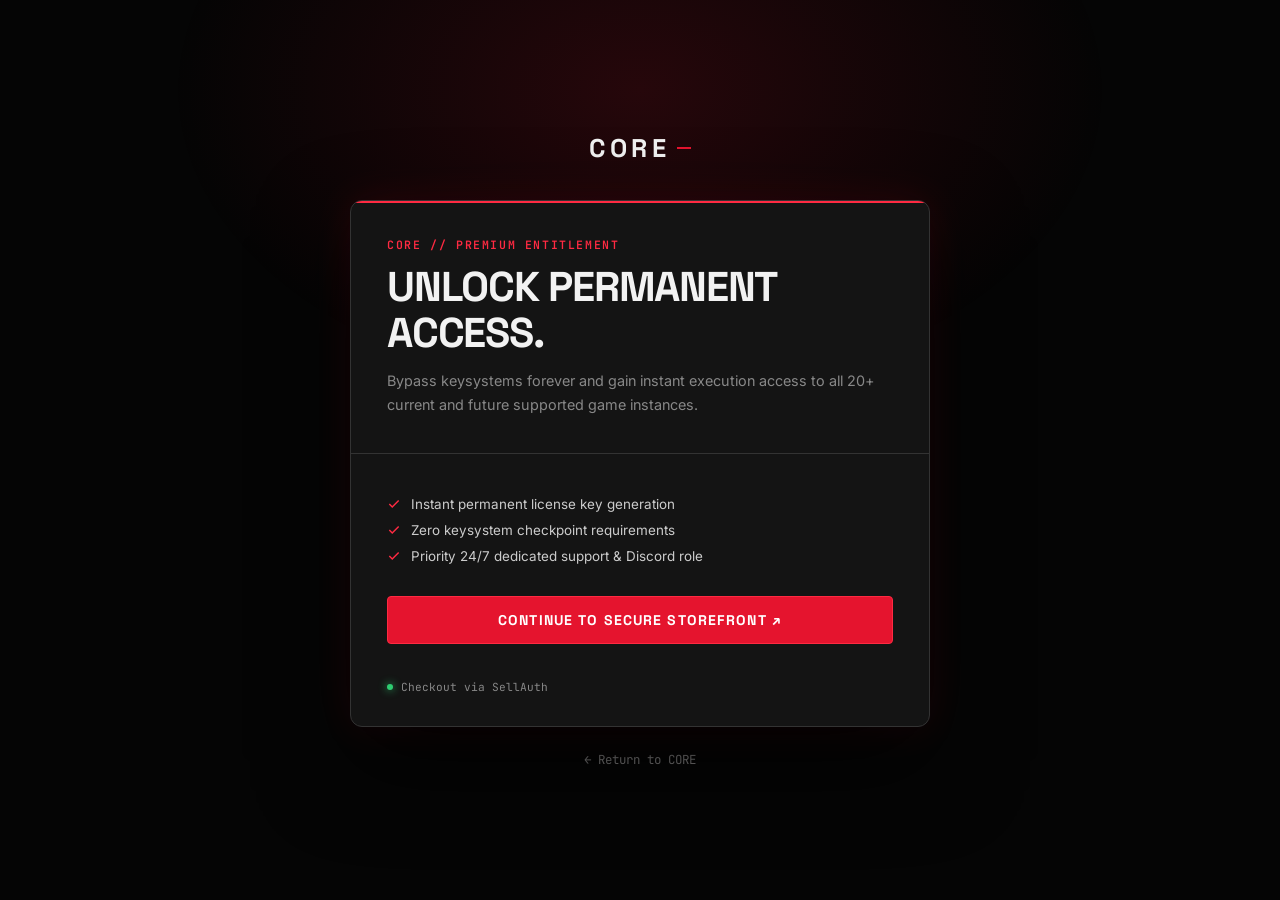
==== Website/usd.html @ 0469bc64 "Add files via upload" ====
<!doctype html>
<html lang="en">
<head>
  <meta charset="utf-8">
  <meta name="viewport" content="width=device-width, initial-scale=1">
  <meta name="theme-color" content="#050505">
  <title>CORE // Premium Checkout</title>
  <link rel="preconnect" href="https://fonts.googleapis.com">
  <link rel="preconnect" href="https://fonts.gstatic.com" crossorigin>
  <link href="https://fonts.googleapis.com/css2?family=Inter:wght@400;500;600;700&family=JetBrains+Mono:wght@400;500;600&family=Space+Grotesk:wght@600;700;800&display=swap" rel="stylesheet">
  <style>
    :root {
      --void: #050505;
      --graphite: #141414;
      --steel: #333333;
      --steel-subtle: #222222;
      --core-crimson: #E5142E;
      --core-crimson-bright: #FF2A42;
      --pulse: #FF3B53;
      --text: #F2F2F2;
      --muted: #888888;
      --font-display: 'Space Grotesk', sans-serif;
      --font-body: 'Inter', sans-serif;
      --font-mono: 'JetBrains Mono', monospace;
    }
    * { box-sizing: border-box; margin: 0; padding: 0; }
    body {
      min-height: 100vh;
      padding: 32px;
      background: var(--void);
      color: var(--text);
      font-family: var(--font-body);
      display: grid;
      place-items: center;
      -webkit-font-smoothing: antialiased;
      position: relative;
    }
    body::before {
      content: "";
      position: fixed;
      inset: 0;
      pointer-events: none;
      background: radial-gradient(650px 430px at 50% 10%, rgba(229, 20, 46, 0.15), transparent 72%);
    }
    .page {
      width: min(100%, 580px);
      position: relative;
      z-index: 2;
    }
    .brand {
      display: flex;
      align-items: center;
      justify-content: center;
      gap: 12px;
      margin-bottom: 36px;
      color: var(--text);
      text-decoration: none;
      font-family: var(--font-display);
      font-size: 1.6rem;
      font-weight: 800;
      letter-spacing: 0.18em;
    }
    .brand::after {
      content: "";
      width: 14px;
      height: 2px;
      background: var(--core-crimson);
      display: inline-block;
      margin-left: -6px;
    }
    .panel {
      overflow: hidden;
      border: 1px solid var(--steel);
      border-radius: 12px;
      background: var(--graphite);
      box-shadow: 0 35px 90px rgba(0, 0, 0, 0.8), 0 0 40px rgba(229, 20, 46, 0.15);
      position: relative;
    }
    .panel::before {
      content: "";
      position: absolute;
      top: 0;
      left: 0;
      right: 0;
      height: 2px;
      background: var(--core-crimson-bright);
    }
    .panel-head {
      padding: 36px;
      border-bottom: 1px solid var(--steel);
    }
    .kicker {
      color: var(--core-crimson-bright);
      font: 600 0.72rem var(--font-mono);
      letter-spacing: 0.14em;
      text-transform: uppercase;
      display: block;
    }
    h1 {
      margin-top: 12px;
      font-family: var(--font-display);
      font-size: clamp(2rem, 5vw, 2.6rem);
      font-weight: 800;
      letter-spacing: -0.03em;
      line-height: 1.1;
      text-transform: uppercase;
    }
    .intro {
      margin-top: 14px;
      color: var(--muted);
      font-size: 0.9rem;
      line-height: 1.65;
    }
    .option {
      padding: 32px 36px;
      display: flex;
      flex-direction: column;
      gap: 16px;
    }
    .perks-list {
      list-style: none;
      display: flex;
      flex-direction: column;
      gap: 10px;
      font-size: 0.84rem;
      color: #ccc;
      margin: 10px 0 16px;
    }
    .perks-list li {
      display: flex;
      align-items: center;
      gap: 10px;
    }
    .perks-list li svg {
      width: 14px;
      height: 14px;
      color: var(--core-crimson-bright);
      flex-shrink: 0;
    }
    .button {
      width: 100%;
      min-height: 48px;
      display: flex;
      align-items: center;
      justify-content: center;
      gap: 8px;
      border: 1px solid var(--core-crimson-bright);
      background: var(--core-crimson);
      color: #FFFFFF;
      border-radius: 4px;
      text-decoration: none;
      font-family: var(--font-display);
      font-size: 0.88rem;
      font-weight: 700;
      letter-spacing: 0.08em;
      text-transform: uppercase;
      transition: all 0.2s ease;
      cursor: pointer;
    }
    .button:hover {
      background: var(--pulse);
      transform: translateY(-2px);
      box-shadow: 0 8px 25px rgba(255, 59, 83, 0.4);
    }
    .secondary-action {
      display: flex;
      align-items: center;
      justify-content: space-between;
      margin-top: 6px;
      font-family: var(--font-mono);
      font-size: 0.75rem;
    }
    .secondary-action a {
      color: var(--muted);
      text-decoration: underline;
    }
    .secondary-action a:hover {
      color: var(--text);
    }
    .secure-note {
      display: flex;
      align-items: center;
      gap: 8px;
      margin-top: 14px;
      color: var(--muted);
      font: 400 0.7rem var(--font-mono);
    }
    .secure-note::before {
      content: "";
      width: 6px;
      height: 6px;
      border-radius: 50%;
      background: #2ECC71;
      box-shadow: 0 0 8px #2ECC71;
    }
    .back {
      display: block;
      width: max-content;
      margin: 24px auto 0;
      color: var(--muted);
      font-family: var(--font-mono);
      font-size: 0.78rem;
      text-decoration: none;
    }
    .back:hover {
      color: var(--text);
    }
  </style>
</head>
<body>
  <main class="page">
    <a class="brand" href="index.html">CORE</a>
    <section class="panel">
      <header class="panel-head">
        <span class="kicker">CORE // PREMIUM ENTITLEMENT</span>
        <h1>UNLOCK PERMANENT ACCESS.</h1>
        <p class="intro">Bypass keysystems forever and gain instant execution access to all 20+ current and future supported game instances.</p>
      </header>
      <div class="option">
        <ul class="perks-list">
          <li>
            <svg viewBox="0 0 24 24" fill="none" stroke="currentColor" stroke-width="2.5"><polyline points="20 6 9 17 4 12"/></svg>
            <span>Instant permanent license key generation</span>
          </li>
          <li>
            <svg viewBox="0 0 24 24" fill="none" stroke="currentColor" stroke-width="2.5"><polyline points="20 6 9 17 4 12"/></svg>
            <span>Zero keysystem checkpoint requirements</span>
          </li>
          <li>
            <svg viewBox="0 0 24 24" fill="none" stroke="currentColor" stroke-width="2.5"><polyline points="20 6 9 17 4 12"/></svg>
            <span>Priority 24/7 dedicated support &amp; Discord role</span>
          </li>
        </ul>
        <a class="button" href="https://getaether.mysellauth.com/" target="_blank" rel="noopener">
          CONTINUE TO SECURE STOREFRONT &nearr;
        </a>
        <div class="secondary-action">
          <span class="secure-note">Checkout via SellAuth</span>
        </div>
      </div>
    </section>
    <a class="back" href="index.html">&larr; Return to CORE</a>
  </main>
</body>
</html>
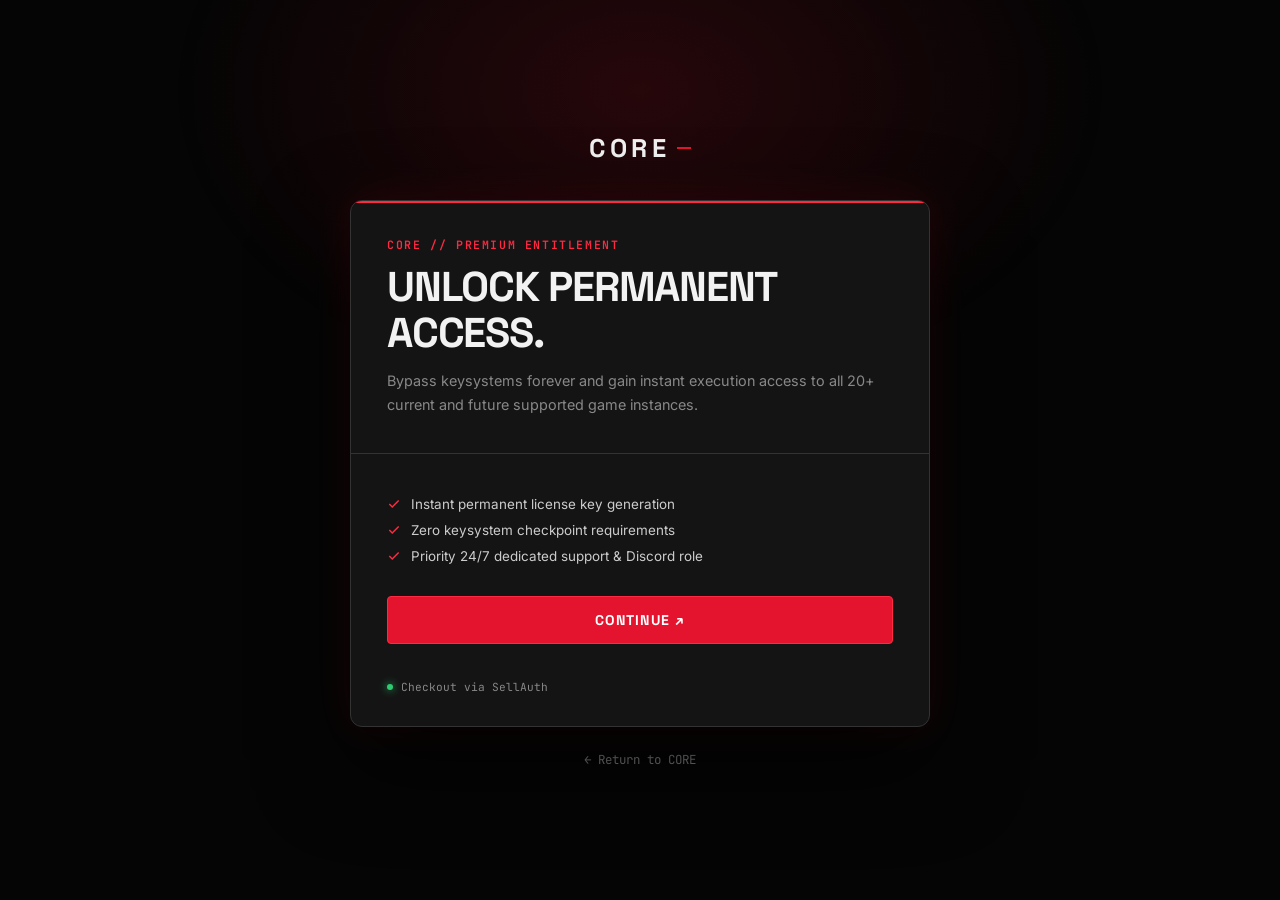
==== commit 6f05ca25: "Update usd.html" ====
--- a/Website/usd.html
+++ b/Website/usd.html
@@ -231,8 +231,8 @@
             <span>Priority 24/7 dedicated support &amp; Discord role</span>
           </li>
         </ul>
-        <a class="button" href="https://getaether.mysellauth.com/" target="_blank" rel="noopener">
-          CONTINUE TO SECURE STOREFRONT &nearr;
+        <a class="button" href="https://getcore.mysellauth.com/" target="_blank" rel="noopener">
+          CONTINUE &nearr;
         </a>
         <div class="secondary-action">
           <span class="secure-note">Checkout via SellAuth</span>
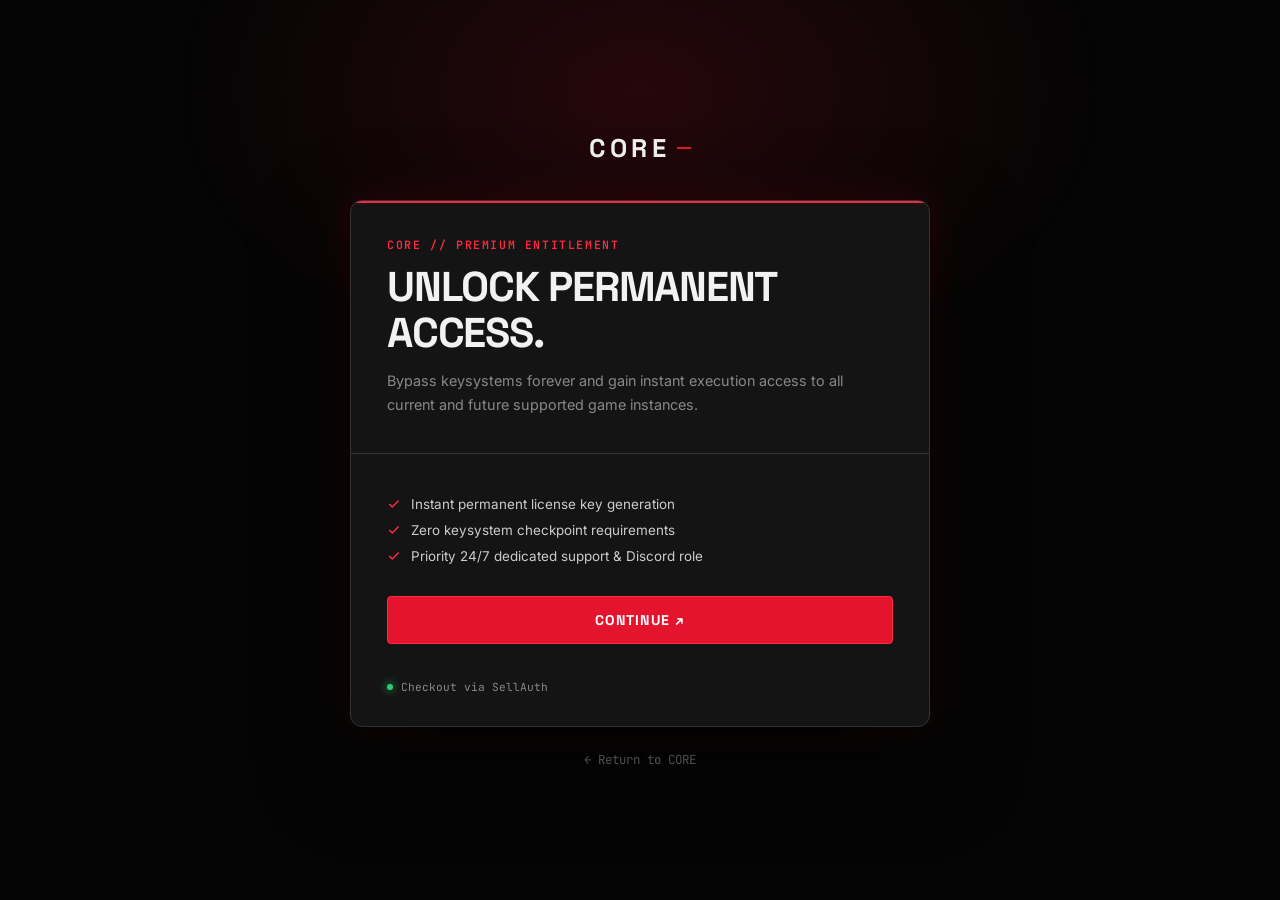
==== commit 38b22c70: "Update usd.html" ====
--- a/Website/usd.html
+++ b/Website/usd.html
@@ -214,7 +214,7 @@
       <header class="panel-head">
         <span class="kicker">CORE // PREMIUM ENTITLEMENT</span>
         <h1>UNLOCK PERMANENT ACCESS.</h1>
-        <p class="intro">Bypass keysystems forever and gain instant execution access to all 20+ current and future supported game instances.</p>
+        <p class="intro">Bypass keysystems forever and gain instant execution access to all current and future supported game instances.</p>
       </header>
       <div class="option">
         <ul class="perks-list">
